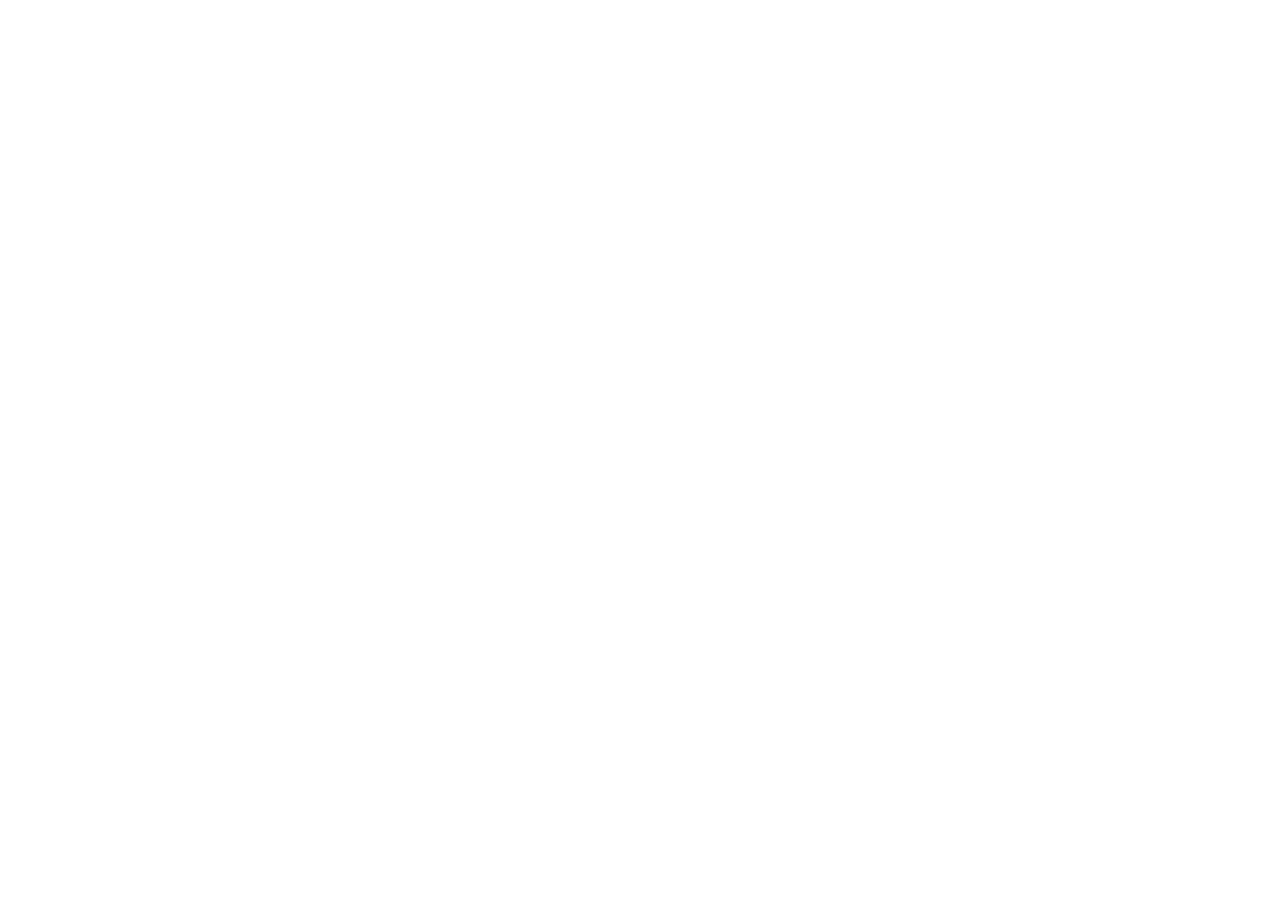
==== Lesson_HTML_CSS/Website for a brand/index.html @ 5da7d139 "Created a file repet index.html" ====
<!doctype html>
<html lang="en">
<head>
    <meta charset="UTF-8">
    <meta name="viewport"
          content="width=device-width, user-scalable=no, initial-scale=1.0, maximum-scale=1.0, minimum-scale=1.0">
    <meta http-equiv="X-UA-Compatible" content="ie=edge">
    <link rel="stylesheet" href="style.css">
    <title>Brand</title>
</head>
<body>

</body>
</html>
---- Lesson_HTML_CSS/Website for a brand/style.css ----
* {
    padding: 0px;
    margin: 0px;
}
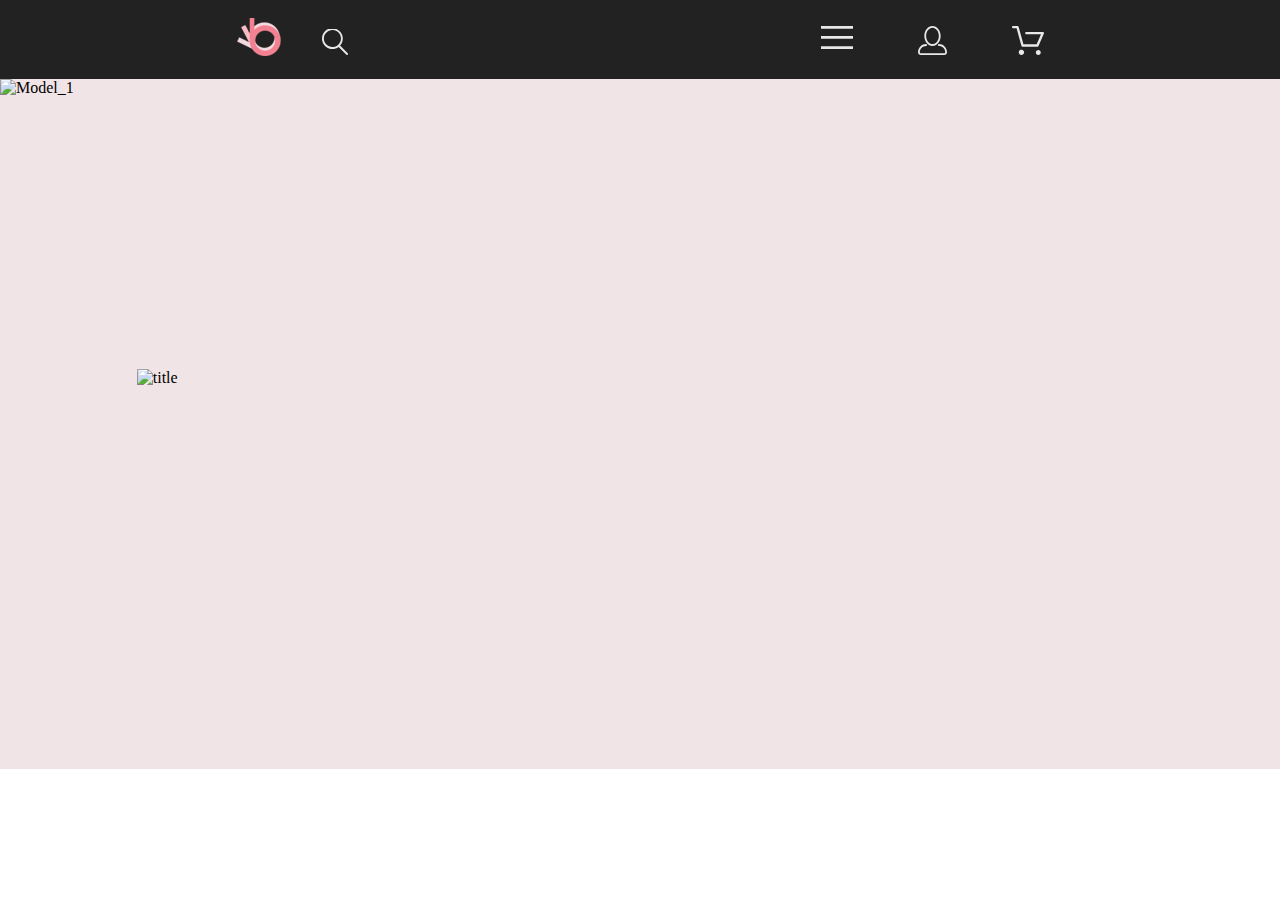
==== commit 22beccbe: "Start homework" ====
--- a/Lesson_HTML_CSS/Website for a brand/index.html
+++ b/Lesson_HTML_CSS/Website for a brand/index.html
@@ -9,6 +9,62 @@
     <title>Brand</title>
 </head>
 <body>
+<div class="top center">
+    <div class="header center">
+       <div class="logo__header">
+           <a href="#" class="link1"><svg width="44.000000" height="38.000000" viewBox="0 0 44 38" fill="none" xmlns="http://www.w3.org/2000/svg" xmlns:xlink="http://www.w3.org/1999/xlink">
+           <desc>
+               Created with Pixso.
+           </desc>
+           <defs>
+               <pattern id="pattern_188_4720" patternContentUnits="objectBoundingBox" width="1.000000" height="1.000000">
+                   <use xlink:href="#image188_472_0" transform="matrix(0.022727,0,0,0.026316,0,0)"/>
+               </pattern>
+               <image id="image188_472_0" width="44.000000" height="38.000000" xlink:href="[data-uri]"/>
+           </defs>
+           <rect id="Group 2" width="44.000000" height="38.000000" fill="url(#pattern_188_4720)" fill-opacity="1.000000"/>
+       </svg>
+       </a>
+           <a href="#" class="link2"><svg width="26.000000" height="27.000000" viewBox="0 0 26 27" fill="none" xmlns="http://www.w3.org/2000/svg" xmlns:xlink="http://www.w3.org/1999/xlink">
+               <desc>
+                   Created with Pixso.
+               </desc>
+               <defs/>
+               <path d="M18.05 16.62C19.67 14.86 20.62 12.6 20.76 10.22C20.91 7.83 20.22 5.48 18.83 3.54C17.44 1.6 15.42 0.2 13.12 -0.43C10.82 -1.06 8.37 -0.87 6.19 0.09C4 1.06 2.22 2.74 1.13 4.87C0.05 6.99 -0.28 9.43 0.22 11.76C0.72 14.09 2 16.19 3.86 17.69C5.71 19.19 8.03 20 10.41 20C12.67 20 14.86 19.26 16.65 17.91L24.4 25.71C24.49 25.8 24.59 25.87 24.7 25.92C24.82 25.97 24.94 26 25.06 26C25.19 26 25.31 25.97 25.42 25.92C25.54 25.87 25.64 25.8 25.72 25.71C25.9 25.53 25.99 25.29 25.99 25.04C25.99 24.79 25.9 24.55 25.72 24.37L18.05 16.62ZM1.88 9.5C1.89 7.81 2.41 6.17 3.35 4.77C4.3 3.38 5.63 2.29 7.19 1.66C8.76 1.02 10.47 0.86 12.12 1.2C13.77 1.53 15.29 2.35 16.47 3.55C17.66 4.74 18.47 6.27 18.79 7.92C19.12 9.57 18.94 11.29 18.29 12.84C17.65 14.4 16.55 15.73 15.15 16.66C13.75 17.6 12.1 18.1 10.41 18.1C8.14 18.08 5.97 17.17 4.37 15.56C2.77 13.95 1.87 11.77 1.88 9.5Z" fill="#E8E8E8" fill-opacity="1.000000" fill-rule="nonzero"/>
+           </svg>
+           </a></div>
+        <div class="bt__header">
+            <a href="#" class="link3"><svg width="32.000000" height="23.000000" viewBox="0 0 32 23" fill="none" xmlns="http://www.w3.org/2000/svg" xmlns:xlink="http://www.w3.org/1999/xlink">
+            <desc>
+                Created with Pixso.
+            </desc>
+            <defs/>
+            <path d="M0 23L0 20.31L32 20.31L32 23L0 23ZM0 12.76L0 10.06L32 10.06L32 12.76L0 12.76ZM0 2.68L0 0L32 0L32 2.68L0 2.68Z" fill="#E8E8E8" fill-opacity="1.000000" fill-rule="nonzero"/>
+        </svg>
+        </a>
+            <a href="#" class="link4"><svg width="29.000000" height="29.000000" viewBox="0 0 29 29" fill="none" xmlns="http://www.w3.org/2000/svg" xmlns:xlink="http://www.w3.org/1999/xlink">
+                <desc>
+                    Created with Pixso.
+                </desc>
+                <defs/>
+                <path d="M14.5 19.93C19 19.93 22.65 15.46 22.65 9.96C22.65 4.47 19 0 14.5 0C13.36 0.02 12.24 0.3 11.23 0.82C10.22 1.34 9.34 2.08 8.66 3C7.12 4.99 6.3 7.45 6.34 9.97C6.34 15.46 10 19.93 14.5 19.93ZM14.5 1.81C18 1.81 20.84 5.47 20.84 9.96C20.84 14.46 17.99 18.12 14.5 18.12C11 18.12 8.15 14.46 8.15 9.96C8.15 5.47 11 1.81 14.5 1.81ZM20.84 18.12C20.6 18.12 20.37 18.22 20.2 18.39C20.03 18.56 19.93 18.79 19.93 19.03C19.93 19.27 20.03 19.5 20.2 19.67C20.37 19.84 20.6 19.93 20.84 19.93C22.52 19.93 24.13 20.6 25.32 21.79C26.51 22.98 27.18 24.6 27.18 26.28C27.18 26.52 27.09 26.75 26.92 26.92C26.75 27.09 26.52 27.18 26.28 27.18L2.71 27.18C2.47 27.18 2.24 27.09 2.07 26.92C1.91 26.75 1.81 26.52 1.81 26.28C1.81 24.6 2.48 22.98 3.67 21.79C4.86 20.6 6.47 19.94 8.15 19.93C8.39 19.93 8.62 19.84 8.79 19.67C8.96 19.5 9.06 19.27 9.06 19.03C9.06 18.79 8.96 18.56 8.79 18.39C8.62 18.22 8.39 18.12 8.15 18.12C5.99 18.12 3.92 18.98 2.39 20.51C0.86 22.04 0 24.11 0 26.28C0 27 0.28 27.69 0.79 28.2C1.3 28.71 1.99 28.99 2.71 29L26.28 29C27 28.99 27.69 28.71 28.2 28.2C28.71 27.69 28.99 27 29 26.28C28.99 24.11 28.13 22.04 26.6 20.51C25.07 18.98 23 18.12 20.84 18.12Z" fill="#E8E8E8" fill-opacity="1.000000" fill-rule="nonzero"/>
+            </svg>
+            </a>
+            <a href="#" class="link5"><svg width="32.000000" height="29.000000" viewBox="0 0 32 29" fill="none" xmlns="http://www.w3.org/2000/svg" xmlns:xlink="http://www.w3.org/1999/xlink">
+                <desc>
+                    Created with Pixso.
+                </desc>
+                <defs/>
+                <path id="Forma 1" d="M26.2 29C25.55 28.97 24.94 28.69 24.49 28.22C24.05 27.75 23.81 27.12 23.82 26.47C23.83 25.82 24.1 25.2 24.56 24.75C25.03 24.3 25.65 24.04 26.3 24.04C26.94 24.04 27.57 24.3 28.03 24.75C28.49 25.2 28.76 25.82 28.77 26.47C28.79 27.12 28.54 27.75 28.1 28.22C27.66 28.69 27.04 28.97 26.4 29L26.2 29ZM6.75 26.31C6.75 25.78 6.91 25.27 7.2 24.83C7.49 24.39 7.91 24.04 8.4 23.84C8.89 23.64 9.43 23.58 9.95 23.69C10.47 23.79 10.95 24.05 11.32 24.42C11.7 24.79 11.95 25.27 12.06 25.79C12.16 26.31 12.11 26.85 11.9 27.34C11.7 27.83 11.36 28.25 10.92 28.54C10.48 28.84 9.96 29 9.43 29C9.08 29 8.73 28.93 8.4 28.79C8.08 28.66 7.78 28.46 7.53 28.21C7.28 27.96 7.09 27.67 6.95 27.34C6.82 27.02 6.75 26.67 6.75 26.31L6.75 26.31ZM10.55 20.68C10.29 20.68 10.04 20.6 9.83 20.44C9.62 20.28 9.47 20.06 9.4 19.81L4.57 2.36L1.18 2.36C0.86 2.36 0.56 2.23 0.34 2.01C0.12 1.79 0 1.49 0 1.18C0 0.86 0.12 0.56 0.34 0.34C0.56 0.12 0.86 0 1.18 0L5.46 0C5.72 -0.01 5.97 0.08 6.18 0.24C6.38 0.39 6.53 0.61 6.6 0.86L11.43 18.32L24.61 18.32L29 8.27L14.4 8.27C14.24 8.27 14.08 8.25 13.93 8.19C13.79 8.13 13.65 8.05 13.54 7.94C13.42 7.83 13.33 7.69 13.27 7.55C13.21 7.4 13.18 7.25 13.18 7.09C13.18 6.93 13.21 6.77 13.27 6.63C13.33 6.48 13.42 6.35 13.54 6.24C13.65 6.13 13.79 6.04 13.93 5.98C14.08 5.93 14.24 5.9 14.4 5.91L30.81 5.91C31 5.9 31.2 5.95 31.37 6.05C31.54 6.14 31.69 6.27 31.79 6.44C31.9 6.6 31.97 6.79 31.99 6.99C32 7.18 31.97 7.38 31.9 7.56L26.49 19.97C26.4 20.18 26.25 20.36 26.05 20.49C25.86 20.61 25.64 20.68 25.41 20.68L10.55 20.68Z" fill="#E8E8E8" fill-opacity="1.000000" fill-rule="nonzero"/>
+            </svg>
+            </a></div>
+    </div>
+    <div class="main__section center">
+        <img src="img/Model__1.svg" alt="Model_1" class="main__img">
+        <img src="img/Group%2010.svg" alt="title" class="main__title">
+    </div>
+
+</div>
 
 </body>
 </html>--- a/Lesson_HTML_CSS/Website for a brand/style.css
+++ b/Lesson_HTML_CSS/Website for a brand/style.css
@@ -1,4 +1,53 @@
 * {
     padding: 0px;
     margin: 0px;
+}
+
+.center{
+    /*padding-left: calc(50% - 800px);*/
+    /*padding-right: calc(50% - 800px);*/
+}
+
+.top{
+
+}
+
+.header{
+    background: rgb(34, 34, 34);
+    display: flex;
+    flex-direction: row;
+    flex-wrap: wrap;
+    justify-content: space-around;
+}
+
+.logo__header{
+    padding-top: 18px;
+    padding-bottom: 19px;
+    display: flex;
+    gap: 41px;
+    flex-wrap: wrap;
+    flex-direction: row;
+    align-items: flex-end;
+}
+
+.bt__header{
+    padding-top: 26px;
+    padding-bottom: 20px;
+    display: flex;
+    gap: 65px;
+
+}
+
+.main__section{
+    background: rgb(241, 228, 230);
+    display: flex;
+    gap: 63px;
+}
+.main__img{
+
+}
+
+.main__title{
+    padding-top: 290px;
+    padding-bottom: 382px;
 }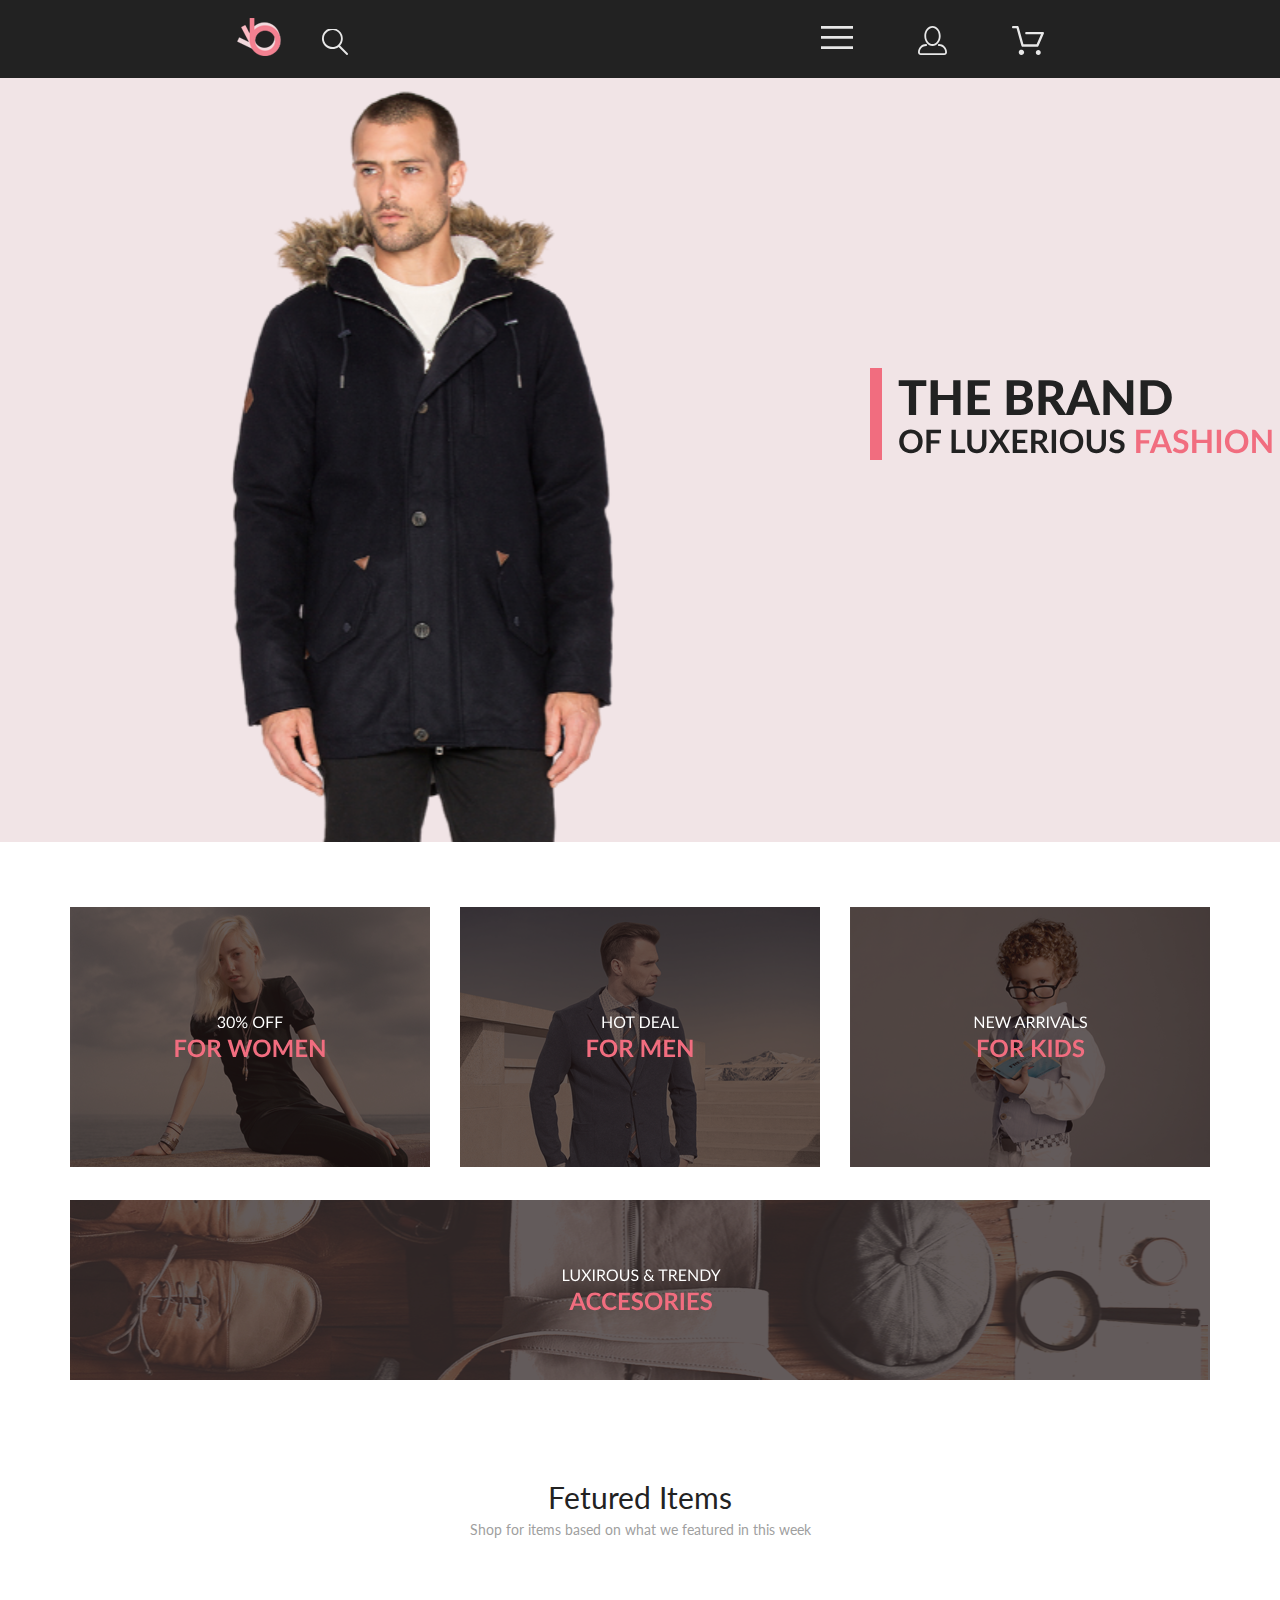
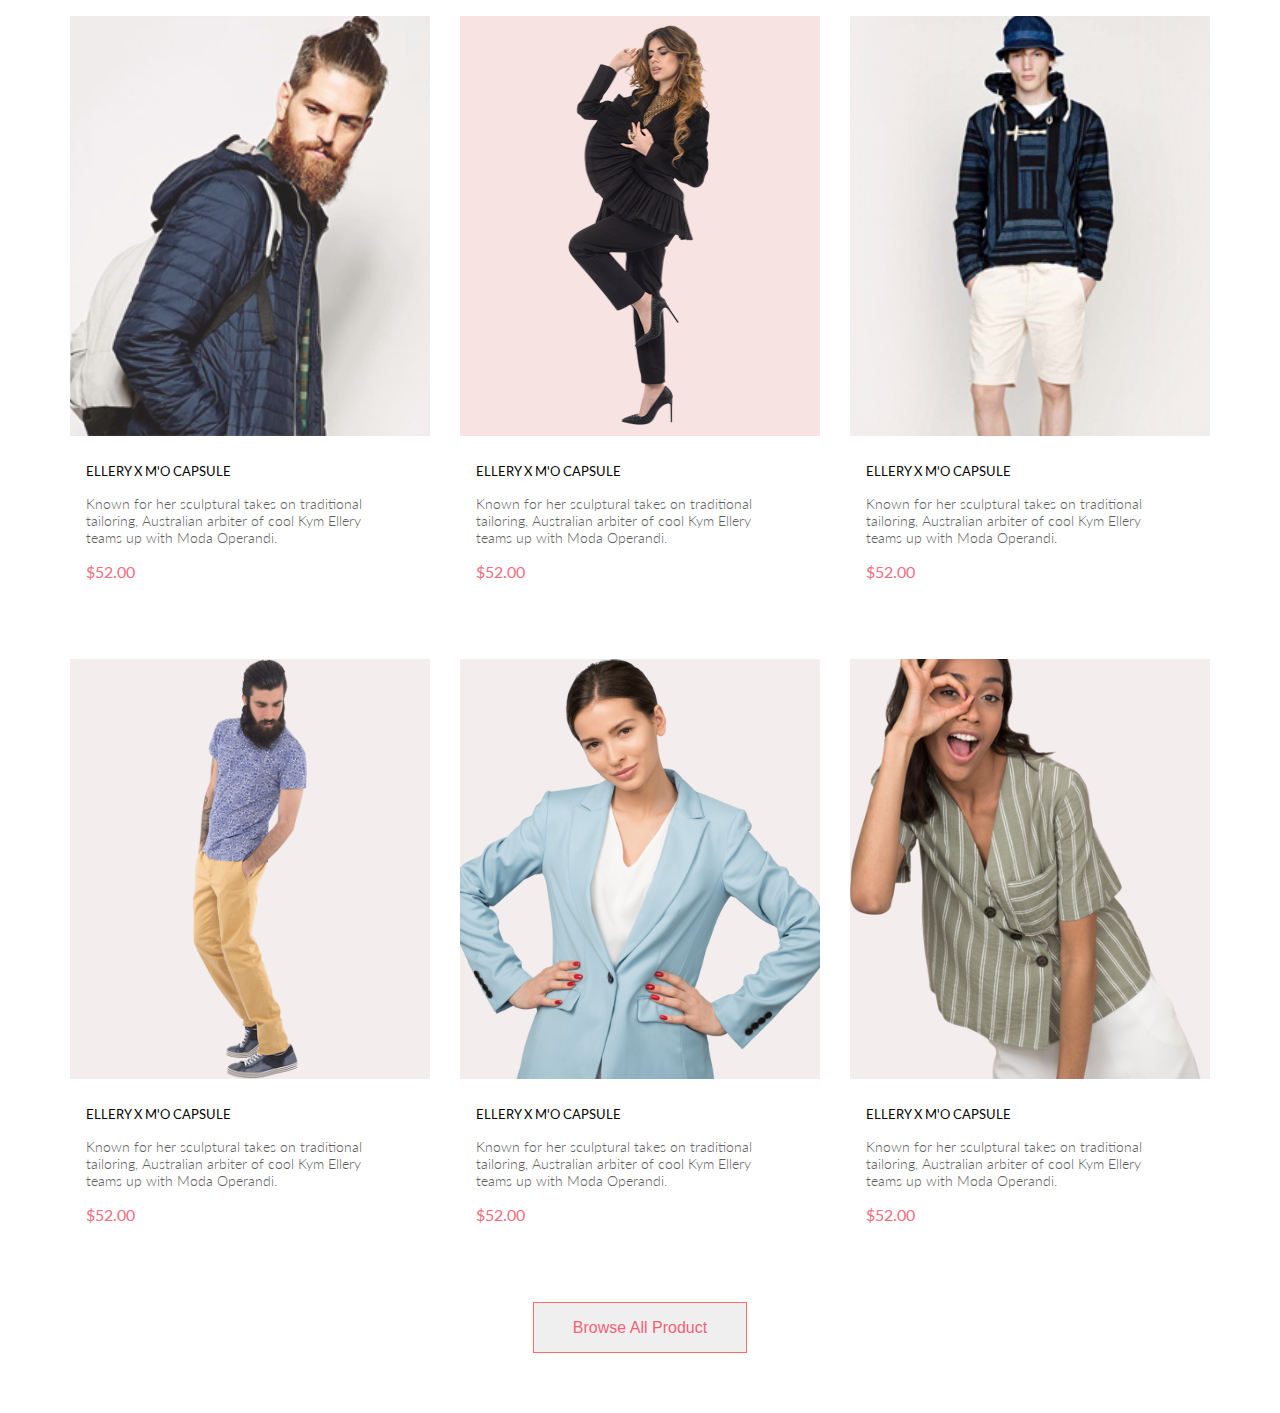
==== commit 1ddb70c5: "Website layout " desktop_index" finish" ====
--- a/Lesson_HTML_CSS/Website for a brand/index.html
+++ b/Lesson_HTML_CSS/Website for a brand/index.html
@@ -5,6 +5,9 @@
     <meta name="viewport"
           content="width=device-width, user-scalable=no, initial-scale=1.0, maximum-scale=1.0, minimum-scale=1.0">
     <meta http-equiv="X-UA-Compatible" content="ie=edge">
+    <link rel="preconnect" href="https://fonts.googleapis.com">
+    <link rel="preconnect" href="https://fonts.gstatic.com" crossorigin>
+    <link href="https://fonts.googleapis.com/css2?family=Lato:ital,wght@0,100;0,300;0,400;0,700;0,900;1,100;1,300;1,400;1,700;1,900&display=swap" rel="stylesheet">
     <link rel="stylesheet" href="style.css">
     <title>Brand</title>
 </head>
@@ -63,6 +66,75 @@
         <img src="img/Model__1.svg" alt="Model_1" class="main__img">
         <img src="img/Group%2010.svg" alt="title" class="main__title">
     </div>
+<div class="section__menu">
+    <a href="#" class="item1"><img src="img/for%20women%20.svg" alt="for women"></a>
+    <a href="#" class="item2"><img src="img/for%20men%20.svg" alt="for men"></a>
+    <a href="#" class="item3"><img src="img/for%20kids%20.svg" alt="for kids"></a>
+    <a href="#" class="item4"><img src="img/ACCESORIES.svg" alt="ACCESORIES"></a>
+</div>
+    <div class="products">
+
+       <div class="title">
+           <h3 class="products__title">Fetured Items</h3>
+
+           <p class="products__text">Shop for items based on what we featured in this week</p>
+       </div>
+
+        <div class="item">
+            <img src="img/Rectangle%201.svg" alt="Rectangle" class="item__img">
+            <div class="price">
+                <h3 class="price__title">ELLERY X M'O CAPSULE</h3>
+                <p class="price__text">Known for her sculptural takes on traditional tailoring, Australian arbiter of cool Kym Ellery teams up with Moda Operandi.</p>
+                <p class="price__price">$52.00</p>
+            </div>
+            </div>
+
+        <div class="item">
+            <img src="img/Rectangle%202.svg" alt="Rectangle" class="item__img">
+            <div class="price">
+                <h3 class="price__title">ELLERY X M'O CAPSULE</h3>
+                <p class="price__text">Known for her sculptural takes on traditional tailoring, Australian arbiter of cool Kym Ellery teams up with Moda Operandi.</p>
+                <p class="price__price">$52.00</p>
+            </div>
+        </div>
+
+        <div class="item">
+            <img src="img/Rectangle%203.svg" alt="Rectangle" class="item__img">
+            <div class="price">
+                <h3 class="price__title">ELLERY X M'O CAPSULE</h3>
+                <p class="price__text">Known for her sculptural takes on traditional tailoring, Australian arbiter of cool Kym Ellery teams up with Moda Operandi.</p>
+                <p class="price__price">$52.00</p>
+            </div>
+        </div>
+
+        <div class="item">
+            <img src="img/Rectangle%204.svg" alt="Rectangle" class="item__img">
+            <div class="price">
+                <h3 class="price__title">ELLERY X M'O CAPSULE</h3>
+                <p class="price__text">Known for her sculptural takes on traditional tailoring, Australian arbiter of cool Kym Ellery teams up with Moda Operandi.</p>
+                <p class="price__price">$52.00</p>
+            </div>
+        </div>
+
+        <div class="item">
+            <img src="img/Rectangle%205.svg" alt="Rectangle" class="item__img">
+            <div class="price">
+                <h3 class="price__title">ELLERY X M'O CAPSULE</h3>
+                <p class="price__text">Known for her sculptural takes on traditional tailoring, Australian arbiter of cool Kym Ellery teams up with Moda Operandi.</p>
+                <p class="price__price">$52.00</p>
+            </div>
+        </div>
+
+        <div class="item">
+            <img src="img/Rectangle%206.svg" alt="Rectangle" class="item__img">
+            <div class="price">
+                <h3 class="price__title">ELLERY X M'O CAPSULE</h3>
+                <p class="price__text">Known for her sculptural takes on traditional tailoring, Australian arbiter of cool Kym Ellery teams up with Moda Operandi.</p>
+                <p class="price__price">$52.00</p>
+            </div>
+        </div>
+        <div class="bt__all"><button class="products__bt">Browse All Product</button></div>
+    </div>
 
 </div>
 
--- a/Lesson_HTML_CSS/Website for a brand/style.css
+++ b/Lesson_HTML_CSS/Website for a brand/style.css
@@ -3,9 +3,13 @@
     margin: 0px;
 }
 
+body{
+    font-family: "Lato", sans-serif;
+}
+
 .center{
-    /*padding-left: calc(50% - 800px);*/
-    /*padding-right: calc(50% - 800px);*/
+    padding-left: calc(50% - 800px);
+    padding-right: calc(50% - 800px);
 }
 
 .top{
@@ -41,6 +45,8 @@
 .main__section{
     background: rgb(241, 228, 230);
     display: flex;
+    flex-wrap: wrap;
+    justify-content: center;
     gap: 63px;
 }
 .main__img{
@@ -50,4 +56,109 @@
 .main__title{
     padding-top: 290px;
     padding-bottom: 382px;
+}
+
+.section__menu{
+    padding-top: 65px;
+    padding-bottom: 96px;
+    background: rgb(255, 255, 255);
+    display: grid;
+    gap: 30px;
+    justify-content: center;
+    grid-template-columns: repeat(3, 360px);
+
+}
+
+/*.item1{}*/
+
+/*.item2{}*/
+
+/*.item3{}*/
+
+/*.item4{}*/
+
+
+.products{
+    padding-bottom: 60px;
+    display: grid;
+    gap: 30px;
+    grid-template-columns: repeat(3, 360px);
+    justify-content: center;
+}
+
+.title{
+    display: grid;
+    justify-items: center;
+    grid-column: span 3;
+
+}
+
+.products__title{
+    font-size: 30px;
+    font-weight: 400;
+    line-height: 36px;
+    color: rgb(34, 34, 34);
+
+}
+
+.products__text{
+    padding-top: 6px;
+    padding-bottom: 48px;
+    font-size: 14px;
+    font-weight: 400;
+    line-height: 17px;
+    color: rgb(159, 159, 159);
+
+}
+
+/*.item{}*/
+
+/*.item__img{}*/
+
+.price{
+    padding: 24px 16px;
+}
+
+.price__title{
+    color: rgb(0, 0, 0);
+    font-size: 13px;
+    font-weight: 400;
+    line-height: 16px;
+}
+
+.price__text{
+    padding-top: 16px;
+    padding-bottom: 16px;
+    width: 314px;
+    font-size: 14px;
+    font-weight: 300;
+    line-height: 17px;
+    color: rgb(93, 93, 93);
+
+
+}
+
+.price__price{
+    color: rgb(241, 109, 127);
+    padding-bottom: 24px;
+    font-size: 16px;
+    font-weight: 400;
+    line-height: 19px;
+    text-align: left;
+}
+
+.bt__all{
+    display: grid;
+    grid-column: span 3;
+    justify-content: center;
+}
+
+.products__bt{
+    border: 1px solid rgb(255, 106, 106);
+    padding: 15px 39px;
+    font-size: 16px;
+    font-weight: 400;
+    line-height: 19px;
+    color: rgb(242, 99, 118);
+    justify-items: center;
 }